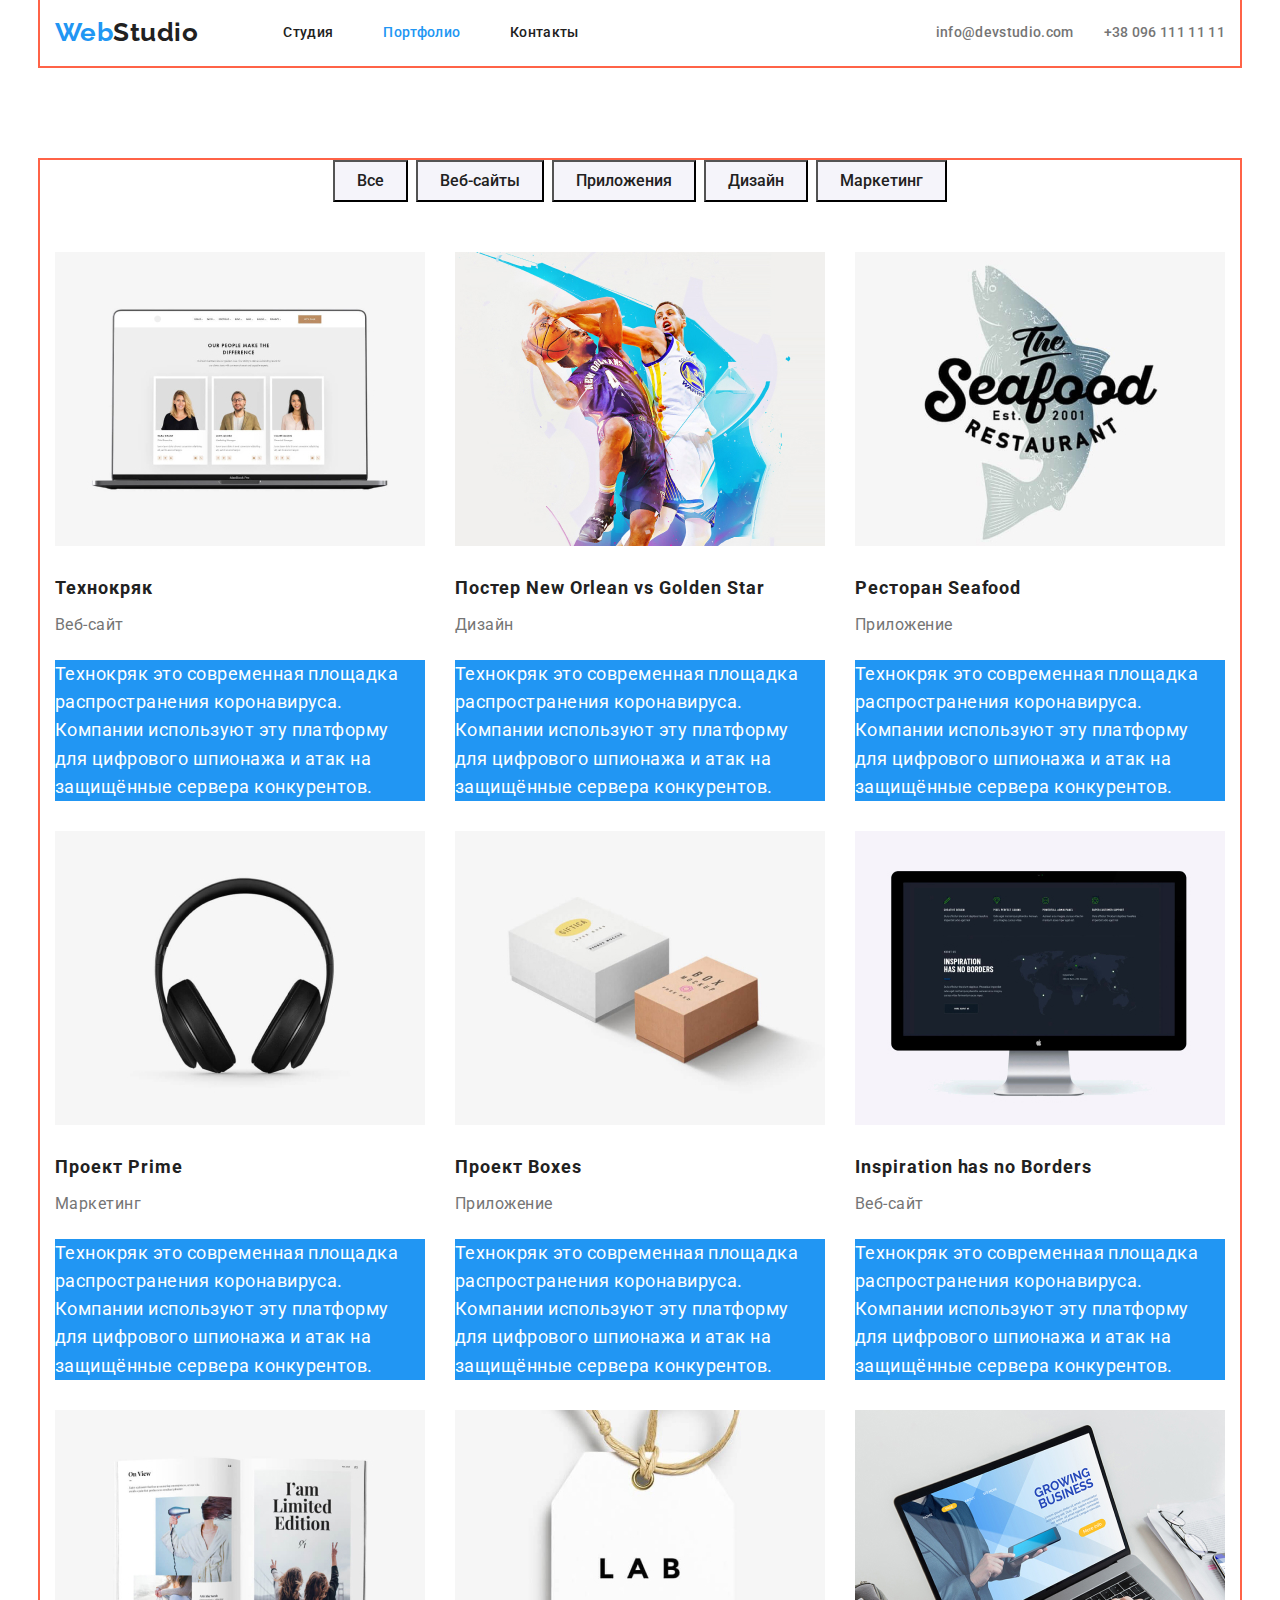
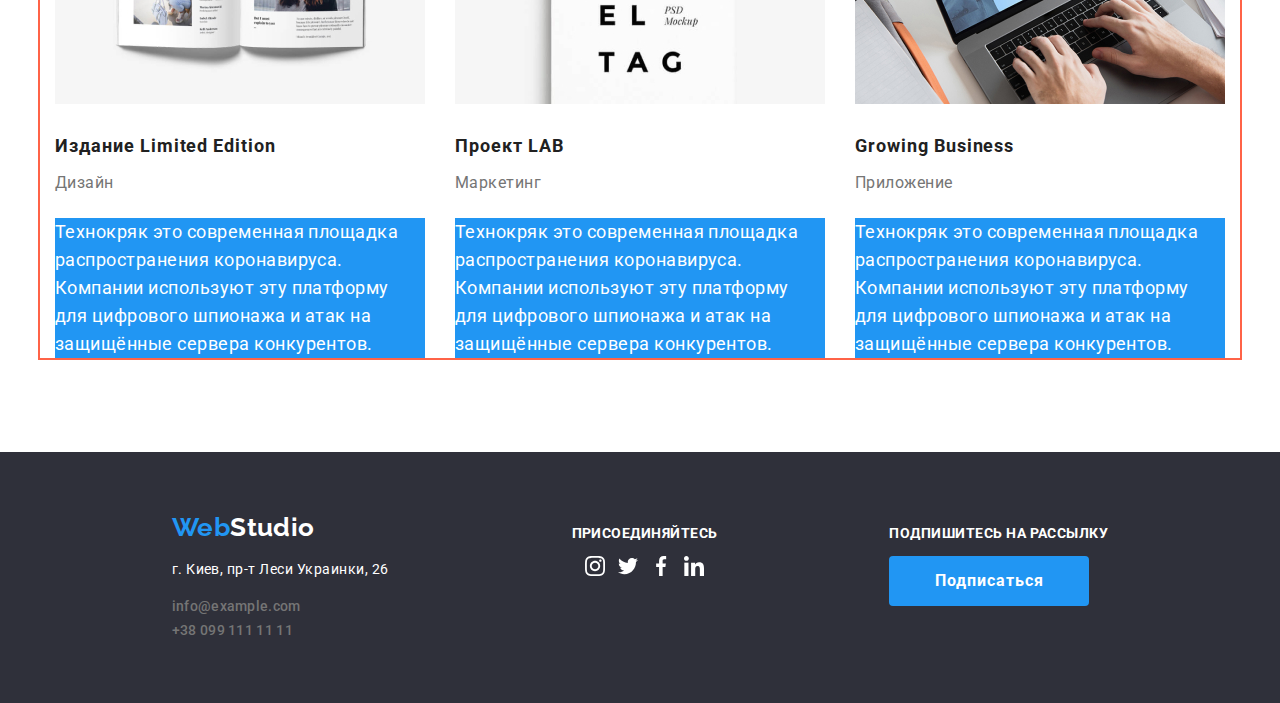
==== partfolio.html @ 301c8790 "Перенос Д.З-3" ====
<!DOCTYPE html>
<html lang="ru">

<head>
    <meta charset="UTF-8">
    <meta name="viewport" content="width=device-width, initial-scale=1.0">
    <title>Document</title>
    <link
        href="https://fonts.googleapis.com/css2?family=Raleway:wght@700&family=Roboto:wght@400;500;700;900&display=swap"
        rel="stylesheet">
    <link rel="stylesheet"
        href="https://cdnjs.cloudflare.com/ajax/libs/modern-normalize/0.6.0/modern-normalize.min.css">
    <link rel="stylesheet" href="./css/style.css">
</head>

<body class="page">
    <header>
        <div class="container">
            <nav class="main-nav">
                <a href="./index.html" class="logo">Web<span class="logo-header">Studio</span></a>
                <ul class="list site-nav">
                    <li class="item"><a href="./index.html" class="link">Студия</a></li>
                    <li class="item"><a href="#" class="link current">Портфолио</a></li>
                    <li class="item"><a href="#" class="link">Контакты</a></li>
                </ul>
                <ul class="list auth-nav">
                    <li class="item"><a href="mailto:info@devstudio.com" class="contacts">info@devstudio.com</a></li>
                    <li class="item"><a href="tel:+380961111111" class="contacts">+38 096 111 11 11</a></li>
                </ul>
            </nav>
    
        </div>
    </header>
    <main>
        <!--filter-->
        <section  class="section">
            <div class="container">
                <ul class="list filter">
                    <li class="item"><button type="button" class="secondary-button">Все</button> </li>
                    <li class="item"><button type="button" class="secondary-button">Веб-сайты</button></li>
                    <li class="item"><button type="button" class="secondary-button">Приложения</button></li>
                    <li class="item"><button type="button" class="secondary-button">Дизайн</button></li>
                    <li class="item"><button type="button" class="secondary-button">Маркетинг</button></li>
                </ul>
                <!--projects-->
                <ul class="list projects">
                    <li class="elements">
                        <img class="img" src="./images/projects/img-201.jpg" alt="ноутбук">
                        <h3 class="projects-title">Технокряк</h3>
                        <p class="projects-item">Веб-сайт</p>
                        <p class="overlay">Технокряк это современная площадка распространения коронавируса. Компании
                            используют эту платформу для цифрового
                            шпионажа и атак на защищённые сервера конкурентов.</p>
                    </li>
                    <li class="elements">
                        <img src="./images/projects/img-202.jpg" alt="баскетболисты">
                        <h3 class="projects-title">Постер New Orlean vs Golden Star</h3>
                        <p class="projects-item">Дизайн</p>
                        <p class="overlay">Технокряк это современная площадка распространения коронавируса. Компании
                            используют эту платформу для цифрового
                            шпионажа и атак на защищённые сервера конкурентов.</p>
                    </li>
                    <li class="elements">
                        <img src="./images/projects/img-203.jpg" alt="логотип">
                        <h3 class="projects-title">Ресторан Seafood</h3>
                        <p class="projects-item">Приложение</p>
                        <p class="overlay">Технокряк это современная площадка распространения коронавируса. Компании
                            используют эту платформу для цифрового
                            шпионажа и атак на защищённые сервера конкурентов.</p>
                    </li>
                    <li class="elements">
                        <img src="./images/projects/img-204.jpg" alt="наушники">
                        <h3 class="projects-title">Проект Prime</h3>
                        <p class="projects-item">Маркетинг</p>
                        <p class="overlay">Технокряк это современная площадка распространения коронавируса. Компании
                            используют эту платформу для цифрового
                            шпионажа и атак на защищённые сервера конкурентов.</p>
                    </li>
                    <li class="elements">
                        <img src="./images/projects/img-205.jpg" alt="коробки">
                        <h3 class="projects-title">Проект Boxes</h3>
                        <p class="projects-item">Приложение</p>
                        <p class="overlay">Технокряк это современная площадка распространения коронавируса. Компании
                            используют эту платформу для цифрового
                            шпионажа и атак на защищённые сервера конкурентов.</p>
                    </li>
                    <li class="elements">
                        <img src="./images/projects/img-206.jpg" alt="монитор">
                        <h3 class="projects-title">Inspiration has no Borders</h3>
                        <p class="projects-item">Веб-сайт</p>
                        <p class="overlay">Технокряк это современная площадка распространения коронавируса. Компании
                            используют эту платформу для цифрового
                            шпионажа и атак на защищённые сервера конкурентов.</p>
                    </li>
                    <li class="elements">
                        <img src="./images/projects/img-207.jpg" alt="журнал">
                        <h3 class="projects-title">Издание Limited Edition</h3>
                        <p class="projects-item">Дизайн</p>
                        <p class="overlay">Технокряк это современная площадка распространения коронавируса. Компании
                            используют эту платформу для цифрового
                            шпионажа и атак на защищённые сервера конкурентов.</p>
                    </li>
                    <li class="elements">
                        <img src="./images/projects/img-208.jpg" alt="бирка">
                        <h3 class="projects-title">Проект LAB</h3>
                        <p class="projects-item">Маркетинг</p>
                        <p class="overlay">Технокряк это современная площадка распространения коронавируса. Компании
                            используют эту платформу для цифрового
                            шпионажа и атак на защищённые сервера конкурентов.</p>
                    </li>
                    <li class="elements">
                        <img src="./images/projects/img-209.jpg" alt="ноутбук">
                        <h3 class="projects-title">Growing Business</h3>
                        <p class="projects-item">Приложение</p>
                        <p class="overlay">Технокряк это современная площадка распространения коронавируса. Компании
                            используют эту платформу для цифрового
                            шпионажа и атак на защищённые сервера конкурентов.</p>
                    </li>
                </ul>
            </div>
        </section>
    </main>
    <footer class="footer">
        <div>
            <a class="logo" href="./index.html">Web<span class="logo-footer">Studio</span></a>
            <address class="address">
                <p>г. Киев, пр-т Леси Украинки, 26</p>
                <ul class="list">
                    <li><a href="mailto:info@example.com" class="contacts">info@example.com</a></li>
                    <li><a href="tel:+380991111111" class="contacts">+38 099 111 11 11</a></li>
                </ul>
            </address>
        </div>
    
        <div>
            <p class="footer-title">Присоединяйтесь</p>
            <ul class="list social">
                <li class="item"><a href="#" class="social-links"><img src="./images/social-links/img-05.svg"
                            alt="instagram"></a>
                </li>
                <li class="item"><a href="#" class="social-links"><img src="./images/social-links/img-06.svg"
                            alt="twitter"></a>
                </li>
                <li class="item"><a href="#" class="social-links"><img src="./images/social-links/img-07.svg"
                            alt="facebook"></a>
                </li>
                <li class="item"><a href="#" class="social-links"><img src="./images/social-links/img-08.svg"
                            alt="linkedin"></a>
                </li>
            </ul>
        </div>
        <div>
            <p class="footer-title">Подпишитесь на рассылку</p>
            <a href="#" class="button secondary">Подписаться</a>
        </div>
    </footer>
</body>
---- css/style.css ----
:root {
    --primery-text-color: #757575;
    --title-text-color: #212121;
    --secondary-title-text-color: #FFFFFF; 
    --accent-color: #2196F3;
    --button-bg-color: #2196F3;
    --secondary-button-bg-color: #F5F4FA;
}
.container {
    margin-left: auto;
    margin-right: auto;
    width: 1200px;
    padding-left: 15px;
    padding-right: 15px;
    outline: 2px solid tomato;
}
.page {
    background-color: #FFFFFF;

    font-family: Roboto, sans-serif;
    letter-spacing: 0.03rem;
}
/* header */
.main-nav {
    display: flex;
    align-items: center;
}
.logo, .logo:hover, .logo:focus {
    margin-right: 85px;
    color: var(--accent-color);

    font-family: Raleway, sans-serif;
    font-weight: 700;
    font-size: 26px;
    line-height: 1.2;
    text-decoration: none;
    letter-spacing: 0.03rem;
}
.logo-header {
    color: var(--title-text-color);
}
.logo-header:hover, .logo-header:focus {
    color: var(--accent-color);
}
.site-nav {
    display: flex;
}
.site-nav .item:not(:last-child) {
    margin-right: 50px;
}
.site-nav .link {
    display: block;
    padding-top: 32px;
    padding-bottom: 32px;
}
.list {
    padding: 0;
    margin: 0;
    list-style: none;
}
.link {
    color: var(--title-text-color);
    font-weight: 500;
    font-size: 14px;
    line-height: 0.14;
    text-decoration: none;
    letter-spacing: 0.02rem;
}
.site-nav .link:hover,
.site-nav .link:focus {
    color: var(--accent-color);
}
.list, .link.current {
    color: var(--accent-color);
}
/* auth nav */
.auth-nav {
    display: flex;
    margin-left: auto;
}
.auth-nav .item:not(:last-child) {
    margin-right: 30px;
}
.auth-nav .contacts {
    display: block;
    padding-top: 32px;
    padding-bottom: 32px;
}
.contacts {
    color: var(--primery-text-color);

    font-weight: 500;
    font-size: 14px;
    line-height: 0.14;
    letter-spacing: 0.02rem;
    text-decoration: none;
}
.contacts:hover, .contacts:focus {
    color: var(--accent-color);
}
/* hero */
.hero {
    text-align: center;
}
.hero-title {
    margin-top: 0;
    margin-bottom: 30px;
    color: var(--secondary-title-text-color);
    background-color: rgba(47, 48, 58, 0.8);

    font-weight: 900;
    font-size: 44px;
    line-height: 1.36;
    letter-spacing: 0.06rem;
}
/* button */
.button {
    display: inline-block;
    padding: 10px 32px;
    min-width: 200px;

    color: var(--secondary-title-text-color);
    background-color: var(--button-bg-color);

    font-weight: 700;
    font-size: 16px;
    line-height: 1.88;
    letter-spacing: 0.06rem;
    text-decoration: none;
    text-align: center;
}
.button.secondary {
    border-radius: 4px;
}
/* section */
.section{
    padding-top: 94px;
    padding-bottom: 94px;
}
.title {
    margin-top: 0;
    margin-bottom: 50px;

    color: var(--title-text-color);

    font-weight: 700;
    font-size: 36px;
    line-height: 1.17;
    text-align: center;
}
.section-title {
    margin-top: 0;
    margin-bottom: 10px;
    color: var(--title-text-color);

    font-weight: 700;
    font-size: 14px;
    line-height: 1.14;
}
.section-title-secondary {
    text-transform: uppercase;
    margin-top: 0;
    margin-bottom: 10px;
    color: var(--title-text-color);

    font-weight: 700;
    font-size: 14px;
    line-height: 1.14;
}
.section-title.centered {
    text-align: center;
}
.section-item {
    margin-top: 0;
    margin-bottom: 0;
    color: var(--primery-text-color);

    font-weight: 400;
    font-size: 14px;
    line-height: 1.7;
    text-decoration: none;
}
.section-item.centered {
    text-align: center;
}
/* feature */
.feature {
    display: flex;
}
.feature .item:not(:last-child) {
    margin-right: 30px;
}
/* work */
.work {
    display: flex;
    text-align: center;
}
.work-item {
    text-transform: uppercase;
    color: var(--secondary-title-text-color);
    background-color: rgba(47, 48, 58, 0.8);

    font-weight: 700;
    font-size: 14px;
    line-height: 1.14;
    
    text-decoration: none;
}
/* team */
.team {
    display: flex;
    justify-content: center;
}
.team .item:not(:last-child) {
    margin-right: 30px;
}
.team .section-title {
    margin-top: 30px;
}
.team .section-item {
    margin-bottom: 16px;
}
.social {
    display: flex;
    justify-content: space-evenly;
    margin-bottom: 24px;
}
.section-team {
    background-color: #F5F4FA;
}
/* clients */
.client {
    display: flex;
    justify-content: space-evenly;
}
.client .item:not(:last-child) {
    margin-right: 30px;
}
/* footer */
footer {
    background-color: #2F303A;
}
.footer {
    display: flex;
    justify-content: space-evenly;
    padding-top: 60px;
    padding-bottom: 60px;
}
.logo-footer {
    color: var(--secondary-title-text-color);
}
.address {
    color: var(--secondary-title-text-color);

    font-style: normal;
    font-size: 14px;
    line-height: 1.7;
}
.footer-title {
    text-transform: uppercase;    
    color: var(--secondary-title-text-color);

    font-weight: 700;
    font-size: 14px;
    line-height: 1.14; 
}
/* page partfolio */
.filter {
    display: flex;
    justify-content: center;
    margin-bottom: 50px;
}
.filter .item:not(:last-child) {
    margin-right: 8px;
}
.projects {
    display: flex;
    flex-wrap: wrap;
}
.elements {
    width: 370px;
}
.elements:not(:nth-last-child(3n)) {
    margin-left: 30px;
}
.elements:not(:nth-last-child(-n + 3)) {
    margin-bottom: 30px;
}
.secondary-button {
    padding: 6px 22px;    
    
    color: var(--title-text-color);
    background-color: var(--secondary-button-bg-color);

    font-family: inherit;
    font-weight: 500;
    font-size: 16px;
    line-height: 1.62;
}
.secondary-button:hover, .secondary-button:focus {
    color: var(--secondary-title-text-color);
    background-color: var(--accent-color);
}
.projects-title {
    margin-top: 20px;
    margin-bottom: 4px;
    color: var(--title-text-color);

    font-weight: 700;
    font-size: 18px;
    line-height: 2.0;
    letter-spacing: 0.06rem;
}
.projects-item {
    margin-top: 0;
    margin-bottom: 20px;
    color: var(--primery-text-color);

    font-weight: 400;
    font-size: 16px;
    line-height: 1.88;
    letter-spacing: 0.03rem;
}
.overlay {
    margin-top: 0;
    margin-bottom: 0;

    color: var(--secondary-title-text-color);
    background-color: var(--accent-color);
    
    font-weight: 400;
    font-size: 18px;
    line-height: 1.56;
    text-decoration: none;
}
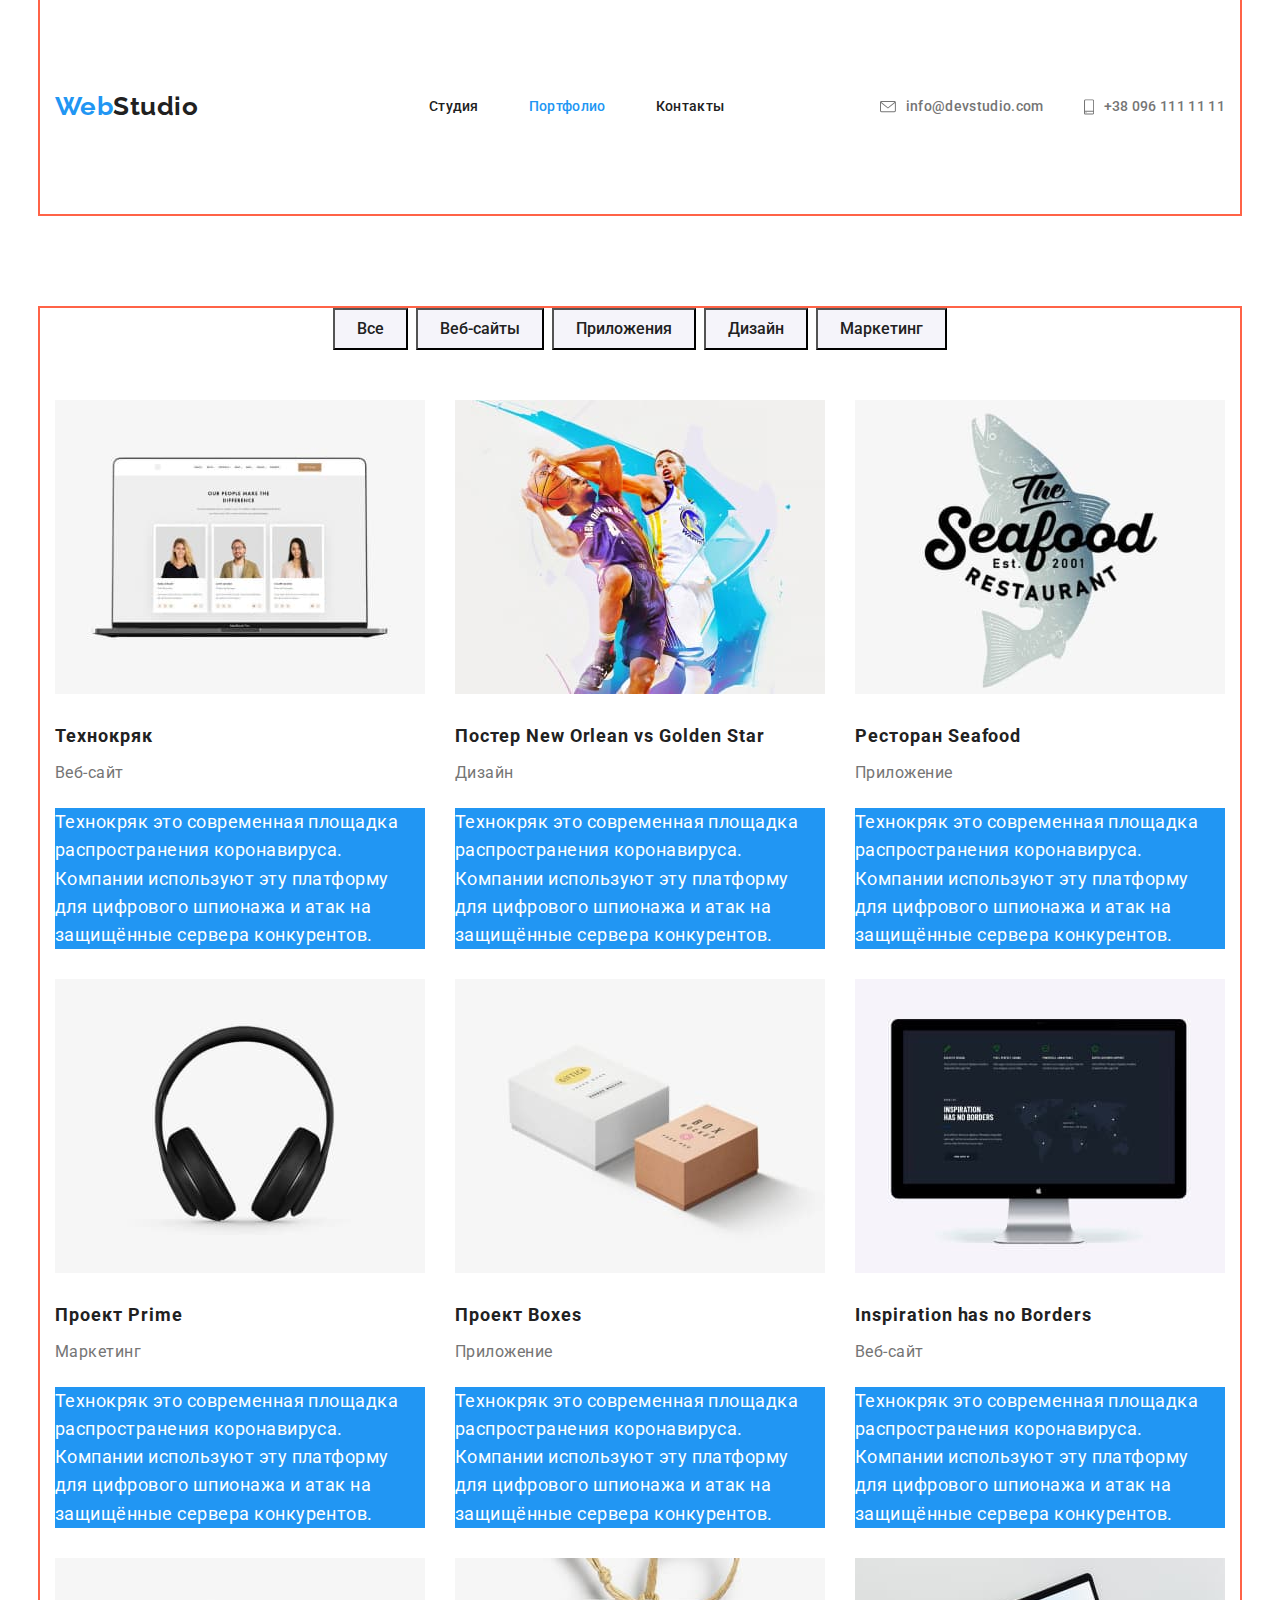
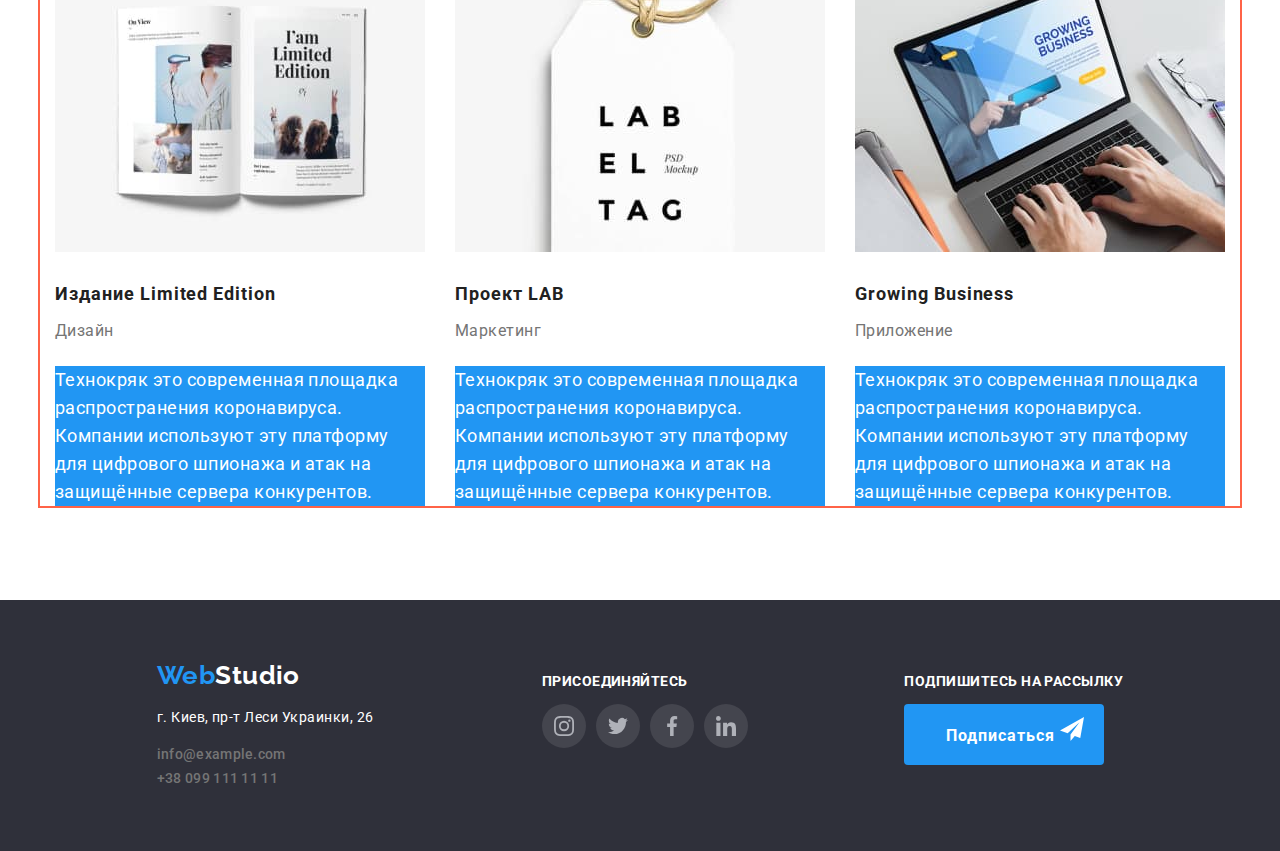
==== commit ae05378a: "ДЗ-4" ====
--- a/partfolio.html
+++ b/partfolio.html
@@ -19,16 +19,22 @@
             <nav class="main-nav">
                 <a href="./index.html" class="logo">Web<span class="logo-header">Studio</span></a>
                 <ul class="list site-nav">
-                    <li class="item"><a href="./index.html" class="link">Студия</a></li>
-                    <li class="item"><a href="#" class="link current">Портфолио</a></li>
+                    <li class="item"><a href="#" class="link">Студия</a></li>
+                    <li class="item"><a href="./partfolio.html" class="link current">Портфолио</a></li>
                     <li class="item"><a href="#" class="link">Контакты</a></li>
                 </ul>
                 <ul class="list auth-nav">
-                    <li class="item"><a href="mailto:info@devstudio.com" class="contacts">info@devstudio.com</a></li>
-                    <li class="item"><a href="tel:+380961111111" class="contacts">+38 096 111 11 11</a></li>
+                    <li class="item"><a href="mailto:info@devstudio.com" class="contacts">
+                            <svg class="icon-contacts" width="16" hights="11.2">
+                                <use href="./images/sprite.svg#icon-mail"></use>
+                            </svg>info@devstudio.com</a>
+                    </li>
+                    <li class="item"><a href="tel:+380961111111" class="contacts">
+                            <svg class="icon-contacts" width="10" hights="14.94">
+                                <use href="./images/sprite.svg#icon-phone"></use>
+                            </svg>+38 096 111 11 11</a></li>
                 </ul>
             </nav>
-    
         </div>
     </header>
     <main>
@@ -132,26 +138,42 @@
             </address>
         </div>
     
-        <div>
+        <div class="footer-links">
             <p class="footer-title">Присоединяйтесь</p>
-            <ul class="list social">
-                <li class="item"><a href="#" class="social-links"><img src="./images/social-links/img-05.svg"
-                            alt="instagram"></a>
+            <ul class="list social-footer">
+                <li><a href="#" class="social-icon-footer">
+                        <svg class="icon-team">
+                            <use href="./images/sprite.svg#icon-instagram-01"></use>
+                        </svg>
+                    </a>
                 </li>
-                <li class="item"><a href="#" class="social-links"><img src="./images/social-links/img-06.svg"
-                            alt="twitter"></a>
+                <li><a href="#" class="social-icon-footer">
+                        <svg class="icon-team">
+                            <use href="./images/sprite.svg#icon-twitter-02"></use>
+                        </svg>
+                    </a>
                 </li>
-                <li class="item"><a href="#" class="social-links"><img src="./images/social-links/img-07.svg"
-                            alt="facebook"></a>
+                <li><a href="#" class="social-icon-footer">
+                        <svg class="icon-team">
+                            <use href="./images/sprite.svg#icon-facebook-03"></use>
+                        </svg>
+                    </a>
                 </li>
-                <li class="item"><a href="#" class="social-links"><img src="./images/social-links/img-08.svg"
-                            alt="linkedin"></a>
+                <li><a href="#" class="social-icon-footer">
+                        <svg class="icon-team">
+                            <use href="./images/sprite.svg#icon-linkedin-04"></use>
+                        </svg>
+                    </a>
                 </li>
             </ul>
         </div>
         <div>
             <p class="footer-title">Подпишитесь на рассылку</p>
-            <a href="#" class="button secondary">Подписаться</a>
+            <a href="#" class="button-footer">Подписаться
+                <svg width="24" height="24">
+                    <use href="./images/sprite.svg#icon-plane"></use>
+                </svg>
+            </a>
         </div>
     </footer>
 </body>--- a/css/style.css
+++ b/css/style.css
@@ -3,8 +3,10 @@
     --title-text-color: #212121;
     --secondary-title-text-color: #FFFFFF; 
     --accent-color: #2196F3;
+    --bg-color: rgba(47, 48, 58, 0.8);
     --button-bg-color: #2196F3;
     --secondary-button-bg-color: #F5F4FA;
+    --primary-icon-color: #AFB1B8;
 }
 .container {
     margin-left: auto;
@@ -24,6 +26,7 @@
 .main-nav {
     display: flex;
     align-items: center;
+    justify-content: space-between;
 }
 .logo, .logo:hover, .logo:focus {
     margin-right: 85px;
@@ -76,19 +79,21 @@
 /* auth nav */
 .auth-nav {
     display: flex;
-    margin-left: auto;
 }
 .auth-nav .item:not(:last-child) {
     margin-right: 30px;
 }
 .auth-nav .contacts {
-    display: block;
+    display: flex;
+    align-items: center;
+        
+    margin-left: 10px;
     padding-top: 32px;
     padding-bottom: 32px;
 }
 .contacts {
     color: var(--primery-text-color);
-
+    
     font-weight: 500;
     font-size: 14px;
     line-height: 0.14;
@@ -98,16 +103,33 @@
 .contacts:hover, .contacts:focus {
     color: var(--accent-color);
 }
+.icon-contacts {
+    fill: var(--primery-text-color);
+    margin-right: 10px;
+}
+.icon-contacts:hover {
+    fill: currentColor;
+}
 /* hero */
 .hero {
+    max-width: 1600px;
+    height: 600px;
+    margin-left: auto;
+    margin-right: auto;
+    padding-top: 200px;
+    
+    background-image:linear-gradient(var(--bg-color), var(--bg-color)),
+    url(../images/hero/hero.jpg);
+    background-position: center;
+    background-size: cover;
+    outline: 1px solid tomato;
     text-align: center;
 }
 .hero-title {
     margin-top: 0;
     margin-bottom: 30px;
     color: var(--secondary-title-text-color);
-    background-color: rgba(47, 48, 58, 0.8);
-
+    
     font-weight: 900;
     font-size: 44px;
     line-height: 1.36;
@@ -129,9 +151,6 @@
     text-decoration: none;
     text-align: center;
 }
-.button.secondary {
-    border-radius: 4px;
-}
 /* section */
 .section{
     padding-top: 94px;
@@ -190,6 +209,16 @@
 .feature .item:not(:last-child) {
     margin-right: 30px;
 }
+.icon-feature {
+    display: flex;
+    align-items: center;
+    justify-content: center;
+    width: 270px;
+    height: 120px;
+    margin-bottom: 30px;
+    outline: solid 1px tomato;
+    background-color: var(--secondary-button-bg-color);
+}
 /* work */
 .work {
     display: flex;
@@ -207,6 +236,9 @@
     text-decoration: none;
 }
 /* team */
+.section-team {
+    background-color: #F5F4FA;
+}
 .team {
     display: flex;
     justify-content: center;
@@ -222,19 +254,56 @@
 }
 .social {
     display: flex;
-    justify-content: space-evenly;
+    align-items: center;
+    justify-content: center;
     margin-bottom: 24px;
 }
-.section-team {
-    background-color: #F5F4FA;
+.social-icon {
+    display: flex;
+    align-items: center;
+    justify-content: center;
+    width: 44px;
+    height: 44px;
+    border-radius: 50%;
+}
+.social-icon:hover {
+    background-color: var(--accent-color);
+}
+.icon-team {
+    width: 20px;
+    height: 20px;
+    fill: var(--primary-icon-color);
+}
+.icon-team:hover {
+    fill: var(--secondary-title-text-color);
 }
 /* clients */
 .client {
     display: flex;
-    justify-content: space-evenly;
 }
 .client .item:not(:last-child) {
     margin-right: 30px;
+}
+.icon-clients {
+    display: flex;
+    align-items: center;
+    justify-content: center;
+    
+    width: 170px;
+    height: 90px;
+    border: 1px solid var(--primary-icon-color);
+    background-color: transparent;
+}
+.icon-clients:hover {
+    color: var(--accent-color);
+    border: 1px solid var(--accent-color);
+}
+.logo-clients {
+    display: block;
+    fill: var(--primary-icon-color);
+}
+.logo-clients:hover {
+    fill: currentColor;
 }
 /* footer */
 footer {
@@ -256,6 +325,10 @@
     font-size: 14px;
     line-height: 1.7;
 }
+.footer-links {
+    width: 206px;
+    height: 80px;
+}
 .footer-title {
     text-transform: uppercase;    
     color: var(--secondary-title-text-color);
@@ -263,6 +336,47 @@
     font-weight: 700;
     font-size: 14px;
     line-height: 1.14; 
+}
+.social-footer {
+    display: flex;
+    align-items: center;
+    justify-content: space-between;
+}
+.social-icon-footer {
+    display: flex;
+    align-items: center;
+    justify-content: center;
+    width: 44px;
+    height: 44px;
+    border-radius: 50%;
+    background-color: rgba(255,255,255, 0.1);;
+}
+.social-icon-footer:hover {
+    background-color: var(--accent-color);
+}
+.icon-team {
+    width: 20px;
+    height: 20px;
+    fill: var(--primary-icon-color);
+}
+.icon-team:hover {
+    fill: var(--secondary-title-text-color);
+}
+.button-footer {
+    display: inline-block;
+    padding: 13px 8px 13px 29px;
+    min-width: 200px;
+    border-radius: 4px;
+
+    color: var(--secondary-title-text-color);
+    background-color: var(--button-bg-color);
+
+    font-weight: 700;
+    font-size: 16px;
+    line-height: 1.88;
+    letter-spacing: 0.06rem;
+    text-decoration: none;
+    text-align: center;
 }
 /* page partfolio */
 .filter {
